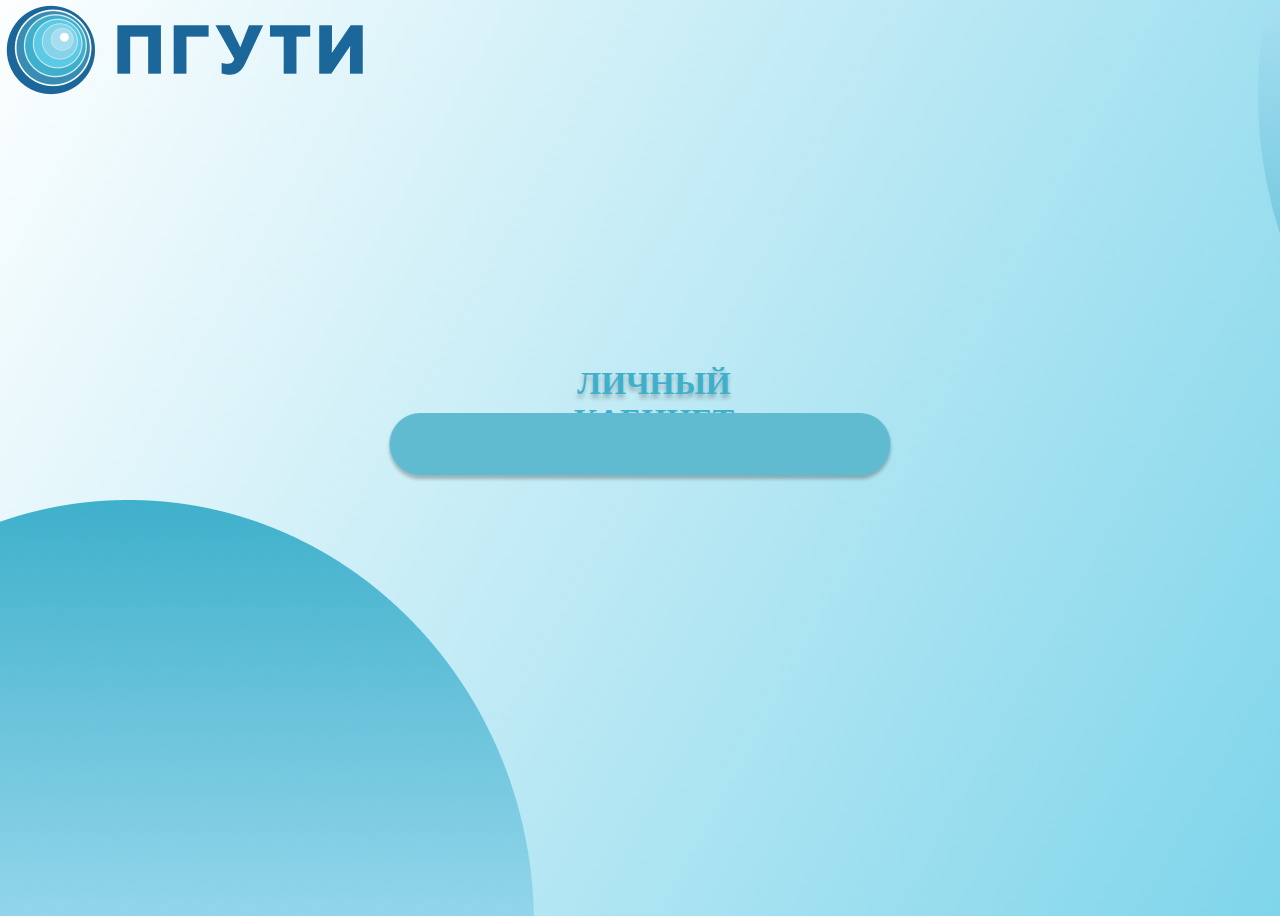
==== HTMLPage1.html @ 2486b51e "Added Beta Animation Нужно исправить правый круг" ====
﻿<!DOCTYPE html>
<link rel="stylesheet" href="style.css">
<html lang="ru" xmlns="http://www.w3.org/1999/xhtml">
<head>
    <meta charset="utf-8" />
    <title></title>
</head>
<body>

    <div class = "container-slova">
        <h1>ЛИЧНЫЙ КАБИНЕТ</h1>
    </div>

    <div class="container-logo">    
        <img src="images/psuti-logo-main-cs-31.png" alt="logo psuti">
    </div>

    <div class = "circle">
        <img src="images/Subtract.png" alt="Круг">
    </div>

    <div class = "circle2">
        <img src="images/Subtract1.png" alt="Круг2">
    </div>

    <div class="rectangle">
        <img src="images/rectangle-1.png" alt="Херня">
    </div>

</body>
</html>
---- style.css ----
@import url('https://fonts.googleapis.com/css2?family=Inconsolata:wght@700&family=Roboto:wght@300&display=swap');

body{

    width: 100vw;
    height: 100vh;
    display: flex;
    background: linear-gradient(119deg, #FFF -2.02%, #5DCAE5 126.77%) no-repeat;
}

.container-logo{
    position: absolute;
    top: 0;
    left: 0;
}

.container-slova {
    text-shadow: 0px 4px 4px rgba(0, 0, 0, 0.25);
    color: #3FB0CB;
    margin: 0 auto;
    font-family: Inconsolata;
    text-align: center;
    padding-top: 336px;
    padding-left: 492px;
    padding-right: 480px;
}

.circle {
    width: 100%;
    height: 100vh;
    position: fixed;
    padding-bottom: 3000px;
    padding-left: 1250px;
    animation: MoveDown 20s linear infinite alternate;
}

.circle2 {
    width: 100%;
    height: 100vh; /* 100% ������ ������� ������� */
    position: fixed;
    padding-top: 500px;
    top: 0;
    left: 0;
    animation: slideBackground 20s linear infinite alternate; /* �������� �������� */
}




.rectangle{
    position: absolute;
    top: 50%;
    right: 50%;
    transform: translate(50%, -50%);

}

@keyframes slideBackground {
    0% {
        transform: translateY(0);
    }

    100% {
        transform: translateY(-12%); /* ����� ������� ���� ����� �� Y */
    }
}

@keyframes MoveDown {
    0% {
        transform: translateY(0);
    }

    100% {
        transform: translateY(7%); /* ����� ������� ���� ����� �� Y */
    }
}
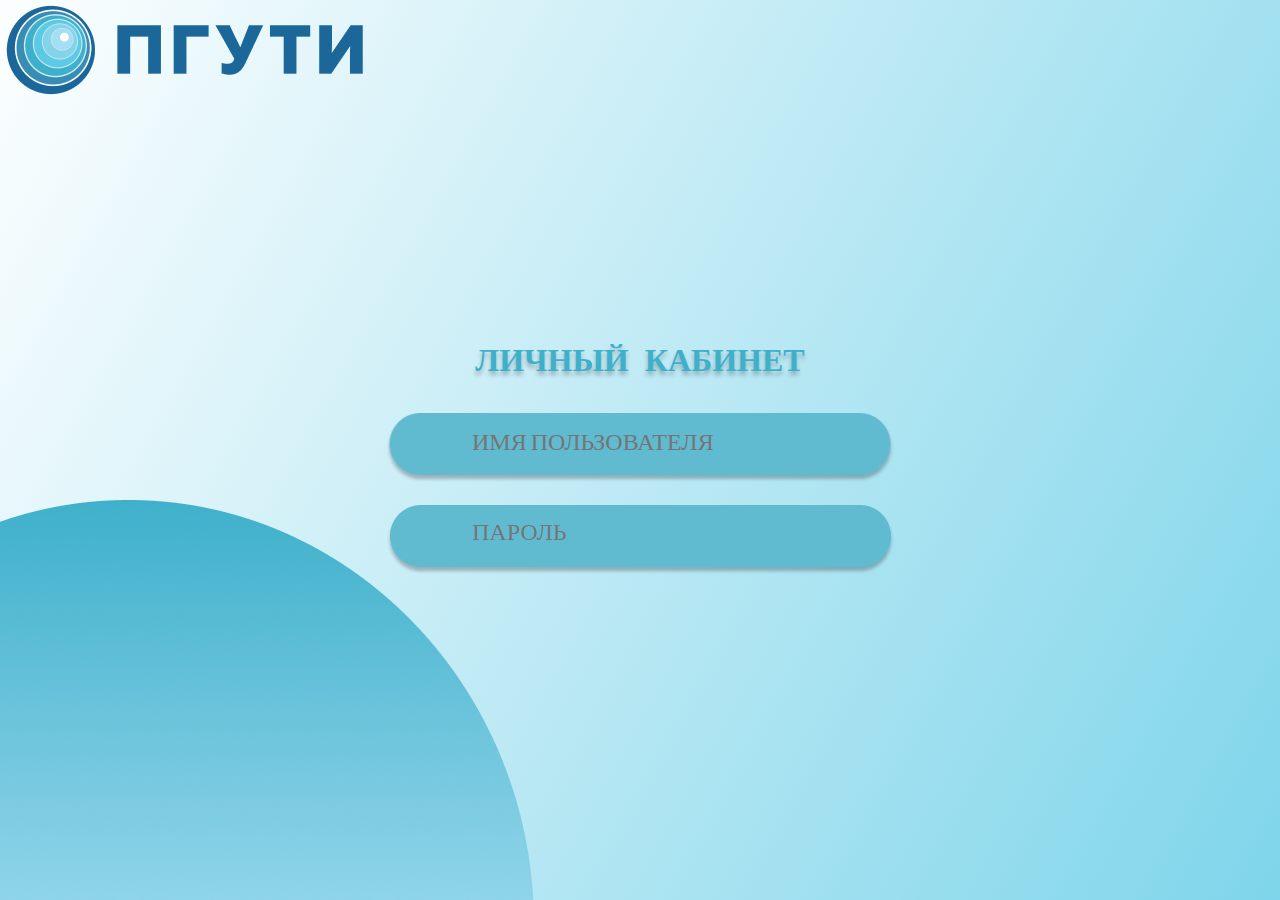
==== commit 886dd6ba: "Сделал ввод строк + исправить мя пользователя" ====
--- a/HTMLPage1.html
+++ b/HTMLPage1.html
@@ -27,5 +27,19 @@
         <img src="images/rectangle-1.png" alt="Херня">
     </div>
 
+    <div class="slova">
+        <form>
+            <input type="text" placeholder="ИМЯ ПОЛЬЗОВАТЕЛЯ" required>
+        </form> 
+    </div>
+
+    <div class="rectangle1">
+        <img src="images/rectangle-2.png" alt="Херня1">
+    </div>
+    <div class="slova1">
+        <form>
+            <input type="text" placeholder="ПАРОЛЬ" required>
+        </form>
+    </div>
 </body>
 </html>--- a/style.css
+++ b/style.css
@@ -1,12 +1,18 @@
-@import url('https://fonts.googleapis.com/css2?family=Inconsolata:wght@700&family=Roboto:wght@300&display=swap');
+@import url('https://fonts.googleapis.com/css2?family=Abel&family=Inconsolata:wght@700&family=Lalezar&display=swap');
 
-body{
-
+body {
+    margin: 0;
+    padding: 0;
+    display: flex;
+    flex-direction: column;
+    justify-content: center;
+    align-items: center;
+    background: linear-gradient(119deg, #FFF -2.02%, #5DCAE5 126.77%) no-repeat;
+    background-size: cover;
     width: 100vw;
     height: 100vh;
-    display: flex;
-    background: linear-gradient(119deg, #FFF -2.02%, #5DCAE5 126.77%) no-repeat;
 }
+
 
 .container-logo{
     position: absolute;
@@ -20,17 +26,16 @@
     margin: 0 auto;
     font-family: Inconsolata;
     text-align: center;
-    padding-top: 336px;
-    padding-left: 492px;
-    padding-right: 480px;
+    
+    padding-bottom: 65px;
 }
 
 .circle {
     width: 100%;
     height: 100vh;
     position: fixed;
-    padding-bottom: 3000px;
-    padding-left: 1250px;
+    padding-bottom: 600px;
+    padding-left: 2500px;
     animation: MoveDown 20s linear infinite alternate;
 }
 
@@ -43,8 +48,6 @@
     left: 0;
     animation: slideBackground 20s linear infinite alternate; /* �������� �������� */
 }
-
-
 
 
 .rectangle{
@@ -73,4 +76,50 @@
     100% {
         transform: translateY(7%); /* ����� ������� ���� ����� �� Y */
     }
+}
+
+.slova {
+    letter-spacing: 5.28px;
+    padding-bottom: 10px;
+    position: absolute;
+
+}
+
+.slova input[type="text"] {
+    font-weight: 400;
+    font-family: Lalezar;
+    border: 2px solid #60BBD1;
+    background-color: #60BBD1;
+    font-family: Lalezar;
+    font-size: 24px;
+    font-style: normal;
+    font-weight: 400;
+    line-height: normal;
+    color: #FFF;
+    line-height: normal;
+}
+
+.rectangle1{
+    padding-top:40px;
+}
+
+.slova1 {
+    letter-spacing: 13.32px;
+    padding-top: 170px;
+    position: absolute;
+
+}
+
+.slova1 input[type="text"] {
+    font-weight: 400;
+    font-family: Lalezar;
+    border: 2px solid #60BBD1;
+    background-color: #60BBD1;
+    font-family: Lalezar;
+    font-size: 24px;
+    font-style: normal;
+    font-weight: 400;
+    line-height: normal;
+    color: #FFF;
+    
 }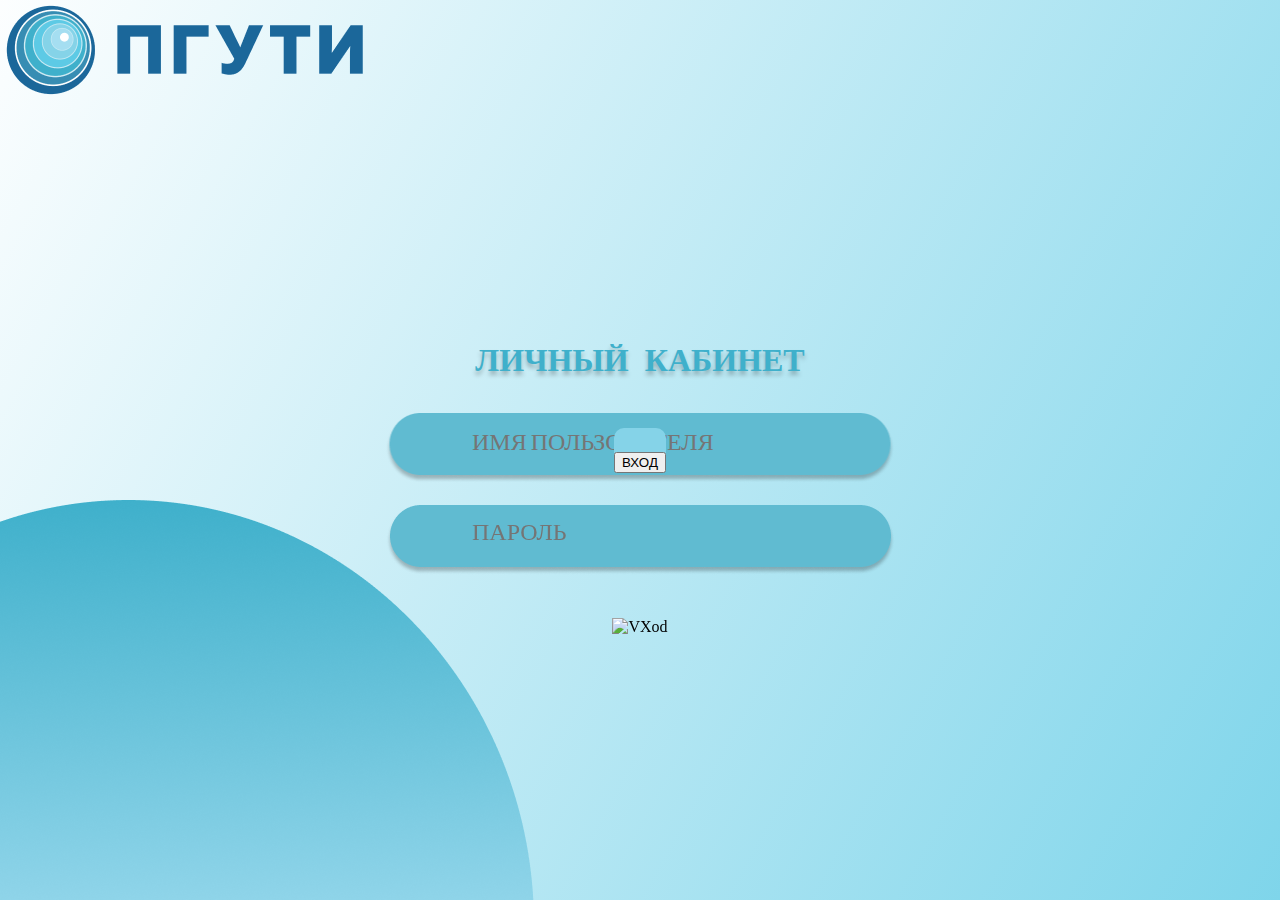
==== commit 8243824a: "Добавил кнопку вход на новую страницу html + надо исправить кнопки( не понимаю что не так), кнопка в" ====
--- a/HTMLPage1.html
+++ b/HTMLPage1.html
@@ -7,19 +7,19 @@
 </head>
 <body>
 
-    <div class = "container-slova">
+    <div class="container-slova">
         <h1>ЛИЧНЫЙ КАБИНЕТ</h1>
     </div>
 
-    <div class="container-logo">    
+    <div class="container-logo">
         <img src="images/psuti-logo-main-cs-31.png" alt="logo psuti">
     </div>
 
-    <div class = "circle">
+    <div class="circle">
         <img src="images/Subtract.png" alt="Круг">
     </div>
 
-    <div class = "circle2">
+    <div class="circle2">
         <img src="images/Subtract1.png" alt="Круг2">
     </div>
 
@@ -30,16 +30,29 @@
     <div class="slova">
         <form>
             <input type="text" placeholder="ИМЯ ПОЛЬЗОВАТЕЛЯ" required>
-        </form> 
+        </form>
     </div>
 
     <div class="rectangle1">
         <img src="images/rectangle-2.png" alt="Херня1">
     </div>
+
     <div class="slova1">
         <form>
             <input type="text" placeholder="ПАРОЛЬ" required>
         </form>
     </div>
+
+    <div class="vxod">
+        <img src="images/rectangle 5.png" alt="VXod" />
+    </div>
+
+    <div class="container-vxod">
+        <button onclick="window.location.href="index.html">ВХОД</button>
+    </div>
+
+
+
+
 </body>
 </html>--- a/style.css
+++ b/style.css
@@ -96,7 +96,6 @@
     font-weight: 400;
     line-height: normal;
     color: #FFF;
-    line-height: normal;
 }
 
 .rectangle1{
@@ -122,4 +121,20 @@
     line-height: normal;
     color: #FFF;
     
+}
+
+.vxod{
+    position:absolute;
+    padding-top: 354px;
+}
+
+.container-vxod{
+    position: absolute;
+    padding-top:24px;
+    background-color: #85D3E8; 
+    color: white; 
+    font-size: 14px; 
+  
+    border-radius: 10px; 
+    
 }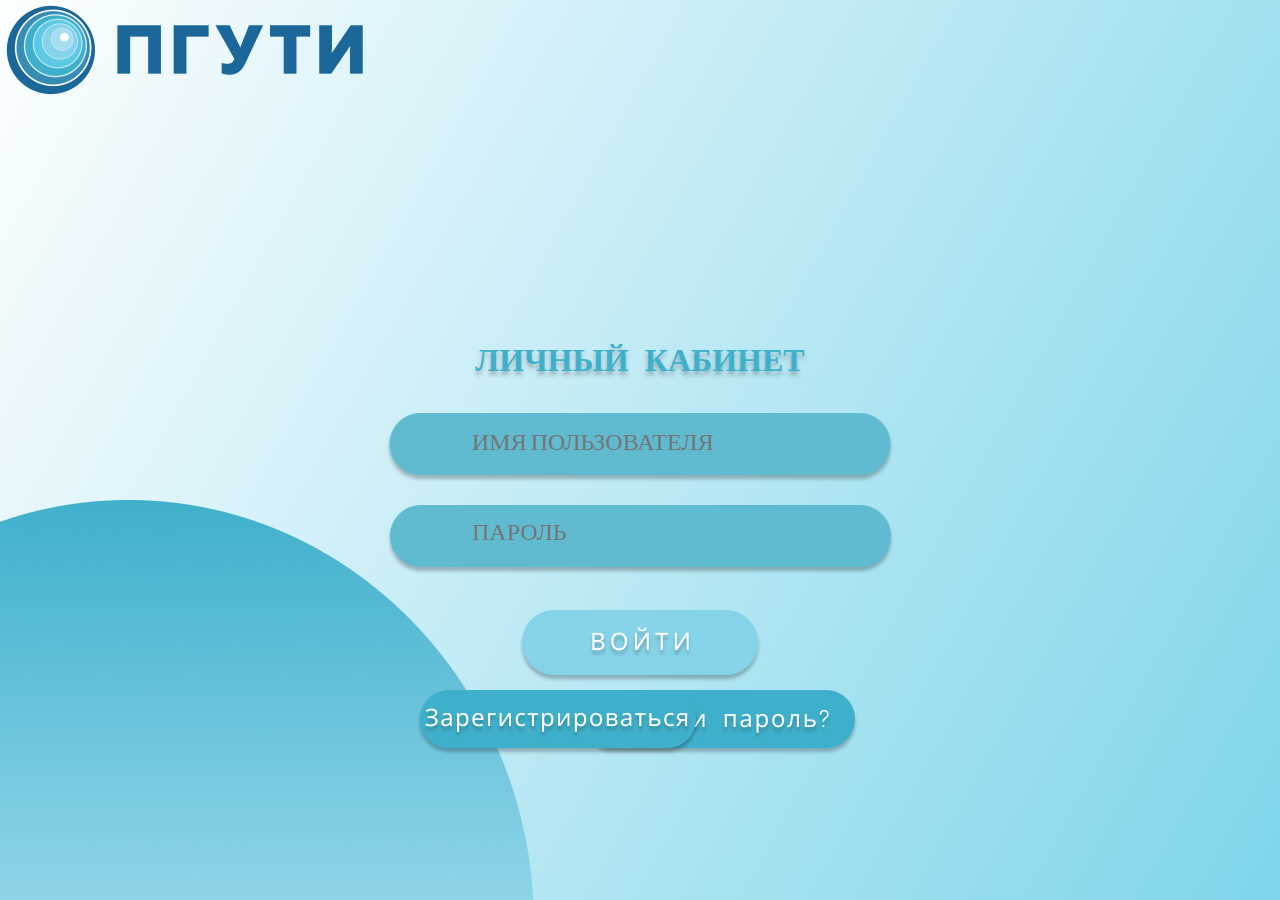
==== commit 7d616919: "Добавил кнопки "Вход,Забыли пароль и Регистрация"  + распределил фотки и перемеиновал. В папке лежат" ====
--- a/HTMLPage1.html
+++ b/HTMLPage1.html
@@ -12,19 +12,19 @@
     </div>
 
     <div class="container-logo">
-        <img src="images/psuti-logo-main-cs-31.png" alt="logo psuti">
+        <img src="images/Lichcab/psuti-logo-main-cs-31.png" alt="logo psuti">
     </div>
 
     <div class="circle">
-        <img src="images/Subtract.png" alt="Круг">
+        <img src="images/Lichcab/circle1.png" alt="Круг">
     </div>
 
     <div class="circle2">
-        <img src="images/Subtract1.png" alt="Круг2">
+        <img src="images/Lichcab/circle2.png" alt="Круг2">
     </div>
 
     <div class="rectangle">
-        <img src="images/rectangle-1.png" alt="Херня">
+        <img src="images/Lichcab/imya-polzovatelya.png" alt="Херня">
     </div>
 
     <div class="slova">
@@ -34,7 +34,7 @@
     </div>
 
     <div class="rectangle1">
-        <img src="images/rectangle-2.png" alt="Херня1">
+        <img src="images/Lichcab/parol.png" alt="Херня1">
     </div>
 
     <div class="slova1">
@@ -43,16 +43,18 @@
         </form>
     </div>
 
-    <div class="vxod">
-        <img src="images/rectangle 5.png" alt="VXod" />
-    </div>
 
-    <div class="container-vxod">
-        <button onclick="window.location.href="index.html">ВХОД</button>
-    </div>
+    <a href="glavnya stranitca/index.html" class="button">
+        <img src="images/Lichcab/voiti.png" alt="Кнопка">
+    </a>
 
+    <a href="index.html" class="button1">
+        <img src="images/Lichcab/zabiliparol.png" alt="Кнопка">
+    </a>
 
-
+    <a href="registration-prorst/index.html" class="button2">
+        <img src="images/Lichcab/zaregistr.png" alt="Кнопка">
+    </a>
 
 </body>
 </html>--- a/style.css
+++ b/style.css
@@ -129,7 +129,6 @@
 }
 
 .container-vxod{
-    position: absolute;
     padding-top:24px;
     background-color: #85D3E8; 
     color: white; 
@@ -137,4 +136,25 @@
   
     border-radius: 10px; 
     
+}
+.button {
+    position: absolute;
+    display: inline-block;
+    border: none;
+    cursor: pointer;
+    border-radius: 8px;
+    text-decoration: none;
+    top:610px;
+}
+
+.button1 {
+    position: absolute;
+    top: 690px;
+    left: 580px;
+}
+
+.button2 {
+    position: absolute;
+    top: 690px;
+    right: 580px;
 }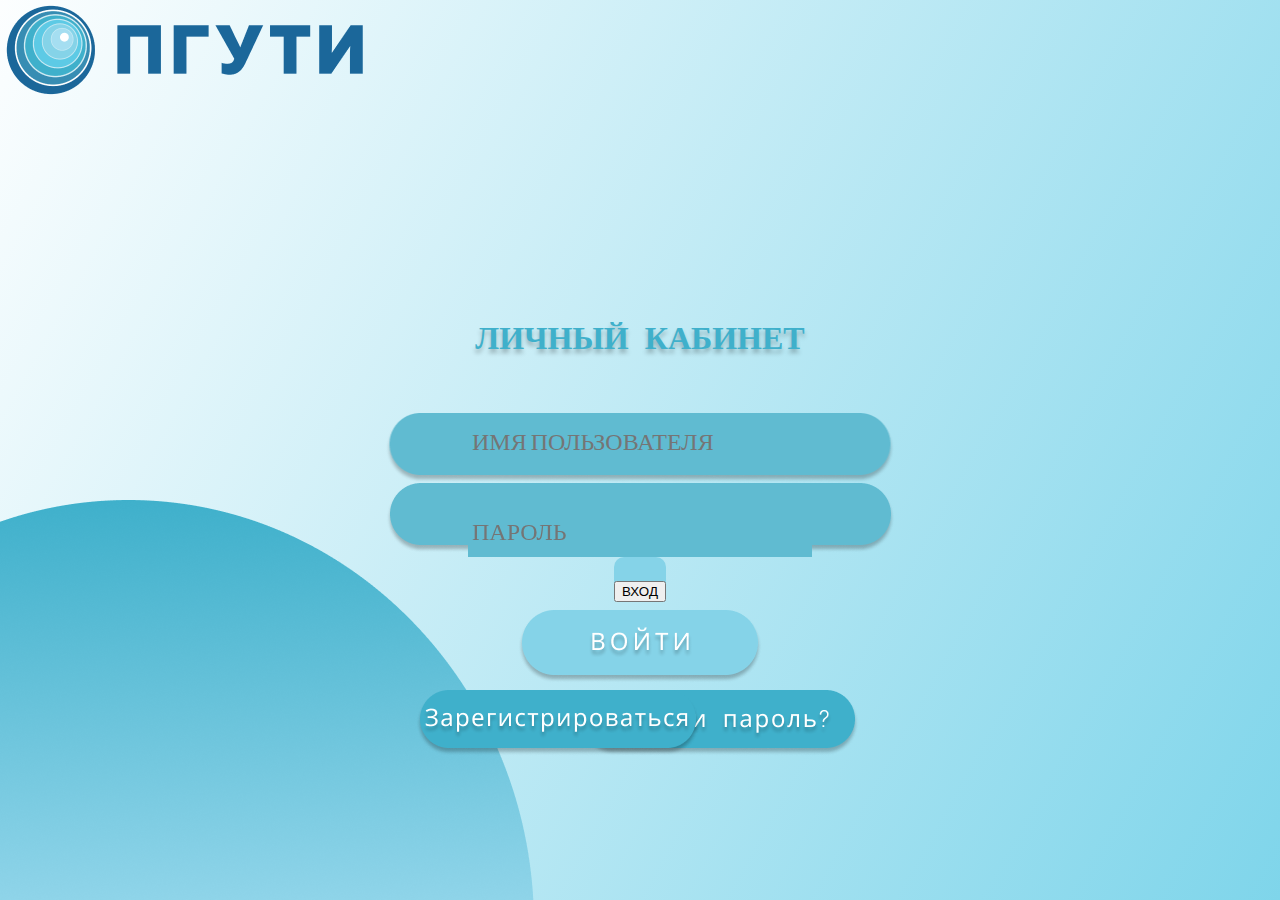
==== commit b007dd00: "Добавил кнопки Вход,Забыли пароль и регистрация. + в папках лежат : главная страница,регистрация. Пе" ====
--- a/HTMLPage1.html
+++ b/HTMLPage1.html
@@ -43,6 +43,13 @@
         </form>
     </div>
 
+    <div class="vxod">
+        <img src="images/rectangle 5.png" alt="VXod" />
+    </div>
+
+    <div class="container-vxod">
+        <button onclick="window.location.href="index.html">ВХОД</button>
+    </div>
 
     <a href="glavnya stranitca/index.html" class="button">
         <img src="images/Lichcab/voiti.png" alt="Кнопка">
@@ -56,5 +63,6 @@
         <img src="images/Lichcab/zaregistr.png" alt="Кнопка">
     </a>
 
+
 </body>
 </html>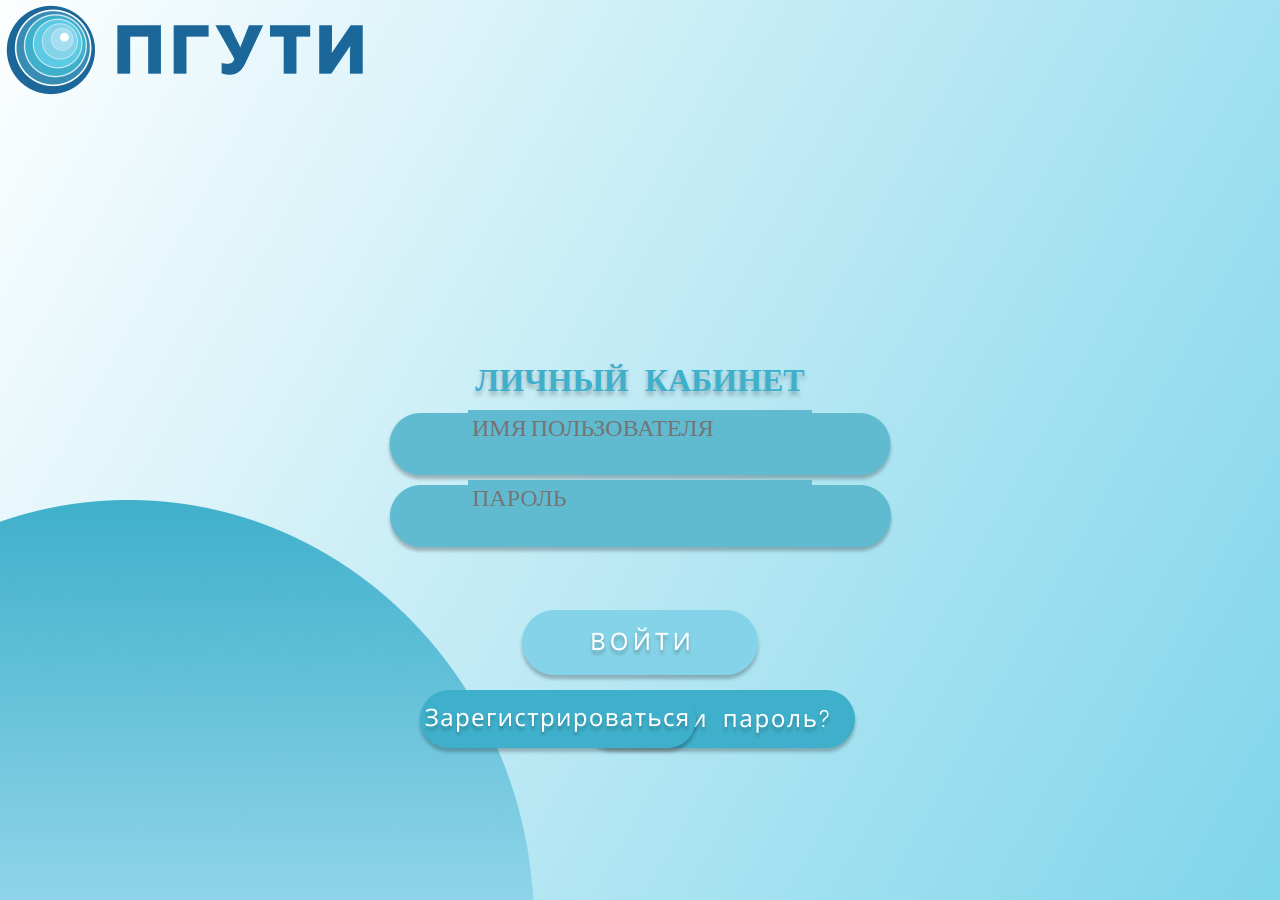
==== commit 03198d78: "Добавил 5 страниц(Регистрация препода и студента, восстановление пароля) + картинки лежат" ====
--- a/HTMLPage1.html
+++ b/HTMLPage1.html
@@ -27,7 +27,7 @@
         <img src="images/Lichcab/imya-polzovatelya.png" alt="Херня">
     </div>
 
-    <div class="slova">
+    <div class="name">
         <form>
             <input type="text" placeholder="ИМЯ ПОЛЬЗОВАТЕЛЯ" required>
         </form>
@@ -37,32 +37,26 @@
         <img src="images/Lichcab/parol.png" alt="Херня1">
     </div>
 
-    <div class="slova1">
+    <div class="parol">
         <form>
             <input type="text" placeholder="ПАРОЛЬ" required>
         </form>
     </div>
 
-    <div class="vxod">
-        <img src="images/rectangle 5.png" alt="VXod" />
-    </div>
 
-    <div class="container-vxod">
-        <button onclick="window.location.href="index.html">ВХОД</button>
-    </div>
 
-    <a href="glavnya stranitca/index.html" class="button">
+    <a href="voiti.html" class="button">
         <img src="images/Lichcab/voiti.png" alt="Кнопка">
     </a>
 
-    <a href="index.html" class="button1">
+    <a href="zabili-parol.html" class="button1">
         <img src="images/Lichcab/zabiliparol.png" alt="Кнопка">
     </a>
 
-    <a href="registration-prorst/index.html" class="button2">
+    <a href="zareg.html" class="button2">
         <img src="images/Lichcab/zaregistr.png" alt="Кнопка">
     </a>
 
 
 </body>
-</html>+</html>
--- a/style.css
+++ b/style.css
@@ -78,38 +78,34 @@
     }
 }
 
-.slova {
-    letter-spacing: 5.28px;
-    padding-bottom: 10px;
+
+.name {
+    letter-spacing: 13.32px;
+    top: 410px;
+    position: absolute;
+}
+
+    .name input[type="text"] {
+        font-weight: 400;
+        font-family: Lalezar;
+        border: 2px solid #60BBD1;
+        background-color: #60BBD1;
+        font-family: Lalezar;
+        font-size: 24px;
+        font-style: normal;
+        font-weight: 400;
+        line-height: normal;
+        color: #FFF;
+        }
+
+.parol {
+    letter-spacing: 13.32px;
+    top: 480px;
     position: absolute;
 
 }
 
-.slova input[type="text"] {
-    font-weight: 400;
-    font-family: Lalezar;
-    border: 2px solid #60BBD1;
-    background-color: #60BBD1;
-    font-family: Lalezar;
-    font-size: 24px;
-    font-style: normal;
-    font-weight: 400;
-    line-height: normal;
-    color: #FFF;
-}
-
-.rectangle1{
-    padding-top:40px;
-}
-
-.slova1 {
-    letter-spacing: 13.32px;
-    padding-top: 170px;
-    position: absolute;
-
-}
-
-.slova1 input[type="text"] {
+.parol input[type="text"] {
     font-weight: 400;
     font-family: Lalezar;
     border: 2px solid #60BBD1;
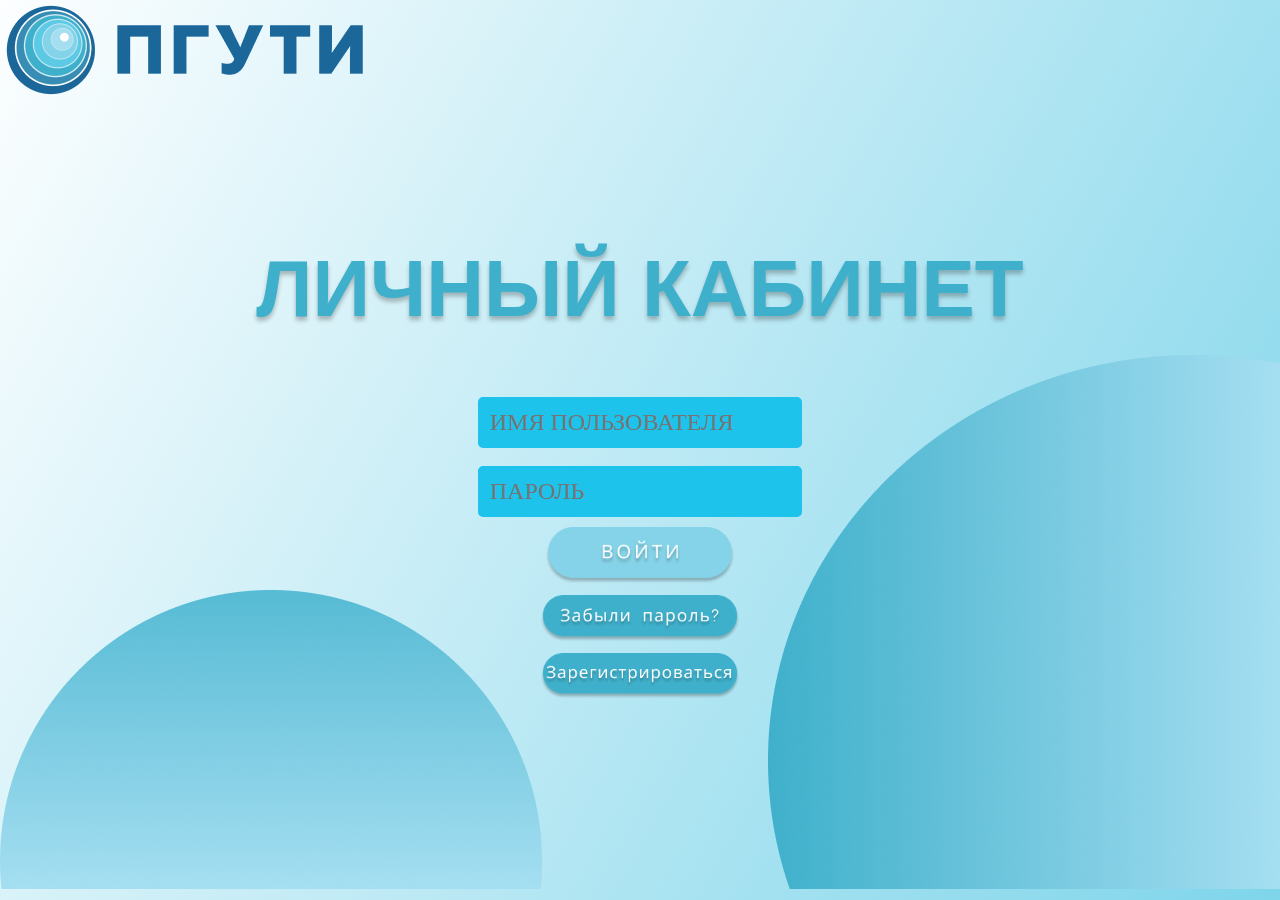
==== commit 01e677ed: "Теперь страница нормально отображается на разных разрешениях. Добавлена анимация. Улучшена форма рег" ====
--- a/HTMLPage1.html
+++ b/HTMLPage1.html
@@ -1,13 +1,12 @@
 ﻿<!DOCTYPE html>
-<link rel="stylesheet" href="style.css">
-<html lang="ru" xmlns="http://www.w3.org/1999/xhtml">
+<html lang="ru">
 <head>
-    <meta charset="utf-8" />
-    <title></title>
+    <meta charset="utf-8">
+    <title>Личный кабинет</title>
+    <link rel="stylesheet" href="style.css">
 </head>
 <body>
-
-    <div class="container-slova">
+    <div class="container">
         <h1>ЛИЧНЫЙ КАБИНЕТ</h1>
     </div>
 
@@ -15,48 +14,38 @@
         <img src="images/Lichcab/psuti-logo-main-cs-31.png" alt="logo psuti">
     </div>
 
-    <div class="circle">
-        <img src="images/Lichcab/circle1.png" alt="Круг">
+    <div class="container">
+        <div class="circle circle1"></div>
+        <div class="circle circle2"></div>
     </div>
 
-    <div class="circle2">
-        <img src="images/Lichcab/circle2.png" alt="Круг2">
+    <div class="form">
+        <div class="input-container">
+            <input type="text" placeholder="ИМЯ ПОЛЬЗОВАТЕЛЯ" required>
+        </div>
+
+        <div class="input-container">
+            <input type="password" placeholder="ПАРОЛЬ" required>
+        </div>
+
+        <a href="voiti.html" class="button1">
+            <img src="images/Lichcab/voiti.png" alt="Кнопка">
+        </a>
+
+        <a href="zabili-parol.html" class="button">
+            <img src="images/Lichcab/zabiliparol.png" alt="Кнопка">
+        </a>
+
+        <a href="zareg.html" class="button">
+            <img src="images/Lichcab/zaregistr.png" alt="Кнопка">
+        </a>
+    </div>
+    <div class="circle-left">
+        <img src="images/registration/circle-left.png" alt="Кнопка">
     </div>
 
-    <div class="rectangle">
-        <img src="images/Lichcab/imya-polzovatelya.png" alt="Херня">
+    <div class="circle-right">
+        <img src="images/registration/circle-right.png" alt="Кнопка">
     </div>
-
-    <div class="name">
-        <form>
-            <input type="text" placeholder="ИМЯ ПОЛЬЗОВАТЕЛЯ" required>
-        </form>
-    </div>
-
-    <div class="rectangle1">
-        <img src="images/Lichcab/parol.png" alt="Херня1">
-    </div>
-
-    <div class="parol">
-        <form>
-            <input type="text" placeholder="ПАРОЛЬ" required>
-        </form>
-    </div>
-
-
-
-    <a href="voiti.html" class="button">
-        <img src="images/Lichcab/voiti.png" alt="Кнопка">
-    </a>
-
-    <a href="zabili-parol.html" class="button1">
-        <img src="images/Lichcab/zabiliparol.png" alt="Кнопка">
-    </a>
-
-    <a href="zareg.html" class="button2">
-        <img src="images/Lichcab/zaregistr.png" alt="Кнопка">
-    </a>
-
-
 </body>
 </html>
--- a/style.css
+++ b/style.css
@@ -1,5 +1,3 @@
-@import url('https://fonts.googleapis.com/css2?family=Abel&family=Inconsolata:wght@700&family=Lalezar&display=swap');
-
 body {
     margin: 0;
     padding: 0;
@@ -11,60 +9,121 @@
     background-size: cover;
     width: 100vw;
     height: 100vh;
+    overflow: hidden;
+    color: #3FB0CB;
+    font-size: 45px;
 }
 
+.container {
+    text-shadow: 0px 4px 4px rgba(0, 0, 0, 0.25);
+    color: #3FB0CB;
+    margin: 0 auto;
+    font-family: 'Inconsolata', sans-serif;
+    text-align: center;
+    font-size: 40px;
+}
 
-.container-logo{
+.container-logo {
     position: absolute;
     top: 0;
     left: 0;
 }
 
-.container-slova {
-    text-shadow: 0px 4px 4px rgba(0, 0, 0, 0.25);
-    color: #3FB0CB;
-    margin: 0 auto;
-    font-family: Inconsolata;
-    text-align: center;
-    
-    padding-bottom: 65px;
+    .container-logo img {
+        position: absolute;
+        top: 0;
+        left: 0;
+    }
+
+.form {
+    display: flex;
+    flex-direction: column;
+    align-items: center;
 }
 
-.circle {
-    width: 100%;
-    height: 100vh;
-    position: fixed;
-    padding-bottom: 600px;
-    padding-left: 2500px;
-    animation: MoveDown 20s linear infinite alternate;
+.input-wrapper {
+    display: flex;
+    align-items: center;
+    margin: 10px 0;
 }
 
-.circle2 {
-    width: 100%;
-    height: 100vh; /* 100% ������ ������� ������� */
-    position: fixed;
-    padding-top: 500px;
-    top: 0;
-    left: 0;
-    animation: slideBackground 20s linear infinite alternate; /* �������� �������� */
+input[type="text"], input[type="password"], input[type="date"] {
+    font-weight: 400;
+    font-family: 'Lalezar';
+    border: 2px solid #1EC3EC;
+    background-color: #1EC3EC;
+    font-size: 24px;
+    font-style: normal;
+    font-weight: 400;
+    line-height: normal;
+    color: #FFF;
+    padding: 10px;
+    border-radius: 5px;
+    width: 300px;
+    margin-bottom: 10px;
 }
 
+label {
+    color: #FFF;
+    text-shadow: 0px 5px 4px rgba(95, 95, 95, 0.25);
+    font-family: 'Lalezar';
+    color: #1EC3EC;
+    font-size: 30px;
+    font-style: normal;
+    font-weight: 400;
+    line-height: normal;
+    text-align: center;
+    margin-top: 10px;
+}
 
-.rectangle{
+.button {
+    background: none;
+    border: none;
+    cursor: pointer;
+}
+
+.button img {
+  width: 200px;
+}
+.button1 img {
+  width: 190px;
+}
+
+.circle-left {
     position: absolute;
-    top: 50%;
-    right: 50%;
-    transform: translate(50%, -50%);
+    left: 0;
+    bottom: 0;
+    animation: slideBackground 10s linear infinite alternate;
+    padding-top: 10px;
+}
 
+.circle-left img {
+   visibility: visible;
 }
+
+.circle-right {
+    position: absolute;
+    right: 0;
+    bottom: 0;
+    animation: MoveDown 8s linear infinite alternate;
+    padding-top: 10px;
+}
+
+.perehod {
+    font-size: 19px;
+}
+
+    .circle-right img {
+        visibility: visible;
+    }
 
 @keyframes slideBackground {
     0% {
-        transform: translateY(0);
+        transform: translateX(0);
     }
 
     100% {
-        transform: translateY(-12%); /* ����� ������� ���� ����� �� Y */
+        transform: translateX(-12%);
     }
 }
 
@@ -74,83 +133,6 @@
     }
 
     100% {
-        transform: translateY(7%); /* ����� ������� ���� ����� �� Y */
+        transform: translateY(7%);
     }
 }
-
-
-.name {
-    letter-spacing: 13.32px;
-    top: 410px;
-    position: absolute;
-}
-
-    .name input[type="text"] {
-        font-weight: 400;
-        font-family: Lalezar;
-        border: 2px solid #60BBD1;
-        background-color: #60BBD1;
-        font-family: Lalezar;
-        font-size: 24px;
-        font-style: normal;
-        font-weight: 400;
-        line-height: normal;
-        color: #FFF;
-        }
-
-.parol {
-    letter-spacing: 13.32px;
-    top: 480px;
-    position: absolute;
-
-}
-
-.parol input[type="text"] {
-    font-weight: 400;
-    font-family: Lalezar;
-    border: 2px solid #60BBD1;
-    background-color: #60BBD1;
-    font-family: Lalezar;
-    font-size: 24px;
-    font-style: normal;
-    font-weight: 400;
-    line-height: normal;
-    color: #FFF;
-    
-}
-
-.vxod{
-    position:absolute;
-    padding-top: 354px;
-}
-
-.container-vxod{
-    padding-top:24px;
-    background-color: #85D3E8; 
-    color: white; 
-    font-size: 14px; 
-  
-    border-radius: 10px; 
-    
-}
-.button {
-    position: absolute;
-    display: inline-block;
-    border: none;
-    cursor: pointer;
-    border-radius: 8px;
-    text-decoration: none;
-    top:610px;
-}
-
-.button1 {
-    position: absolute;
-    top: 690px;
-    left: 580px;
-}
-
-.button2 {
-    position: absolute;
-    top: 690px;
-    right: 580px;
-}